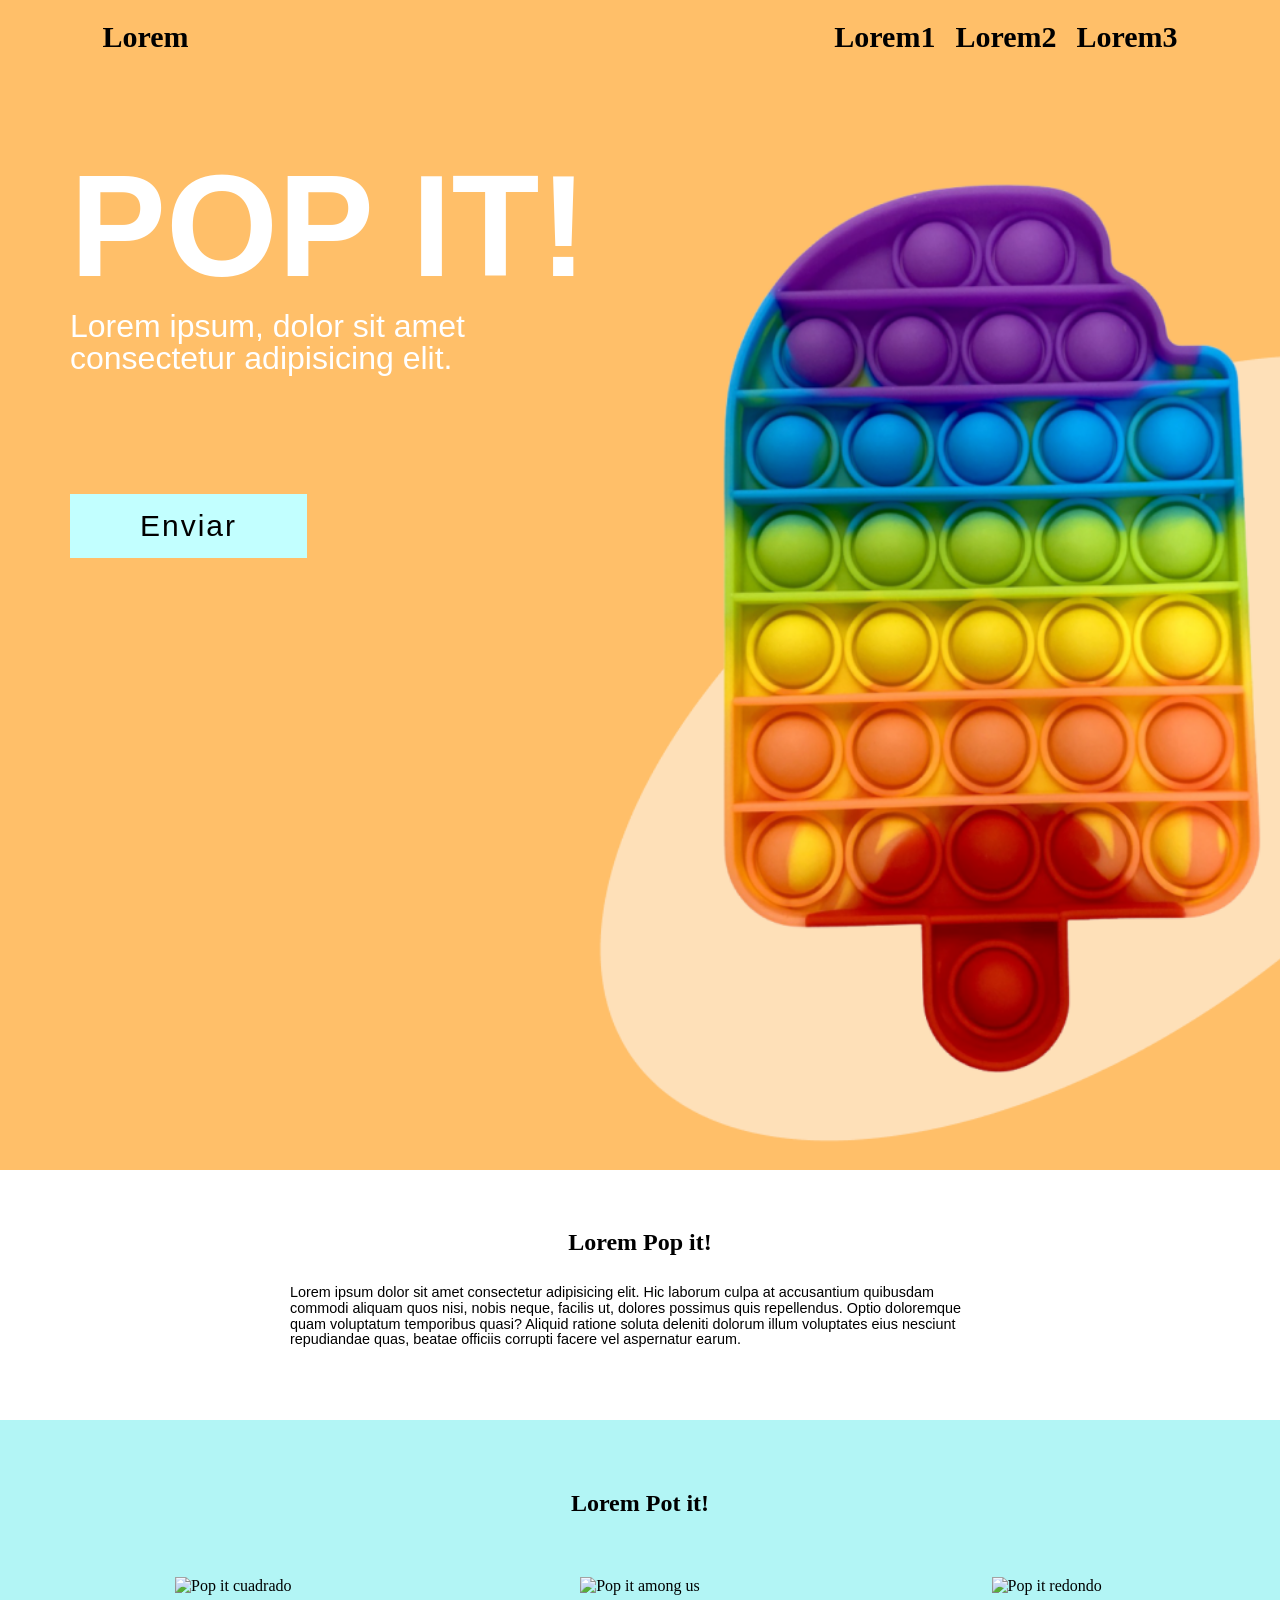
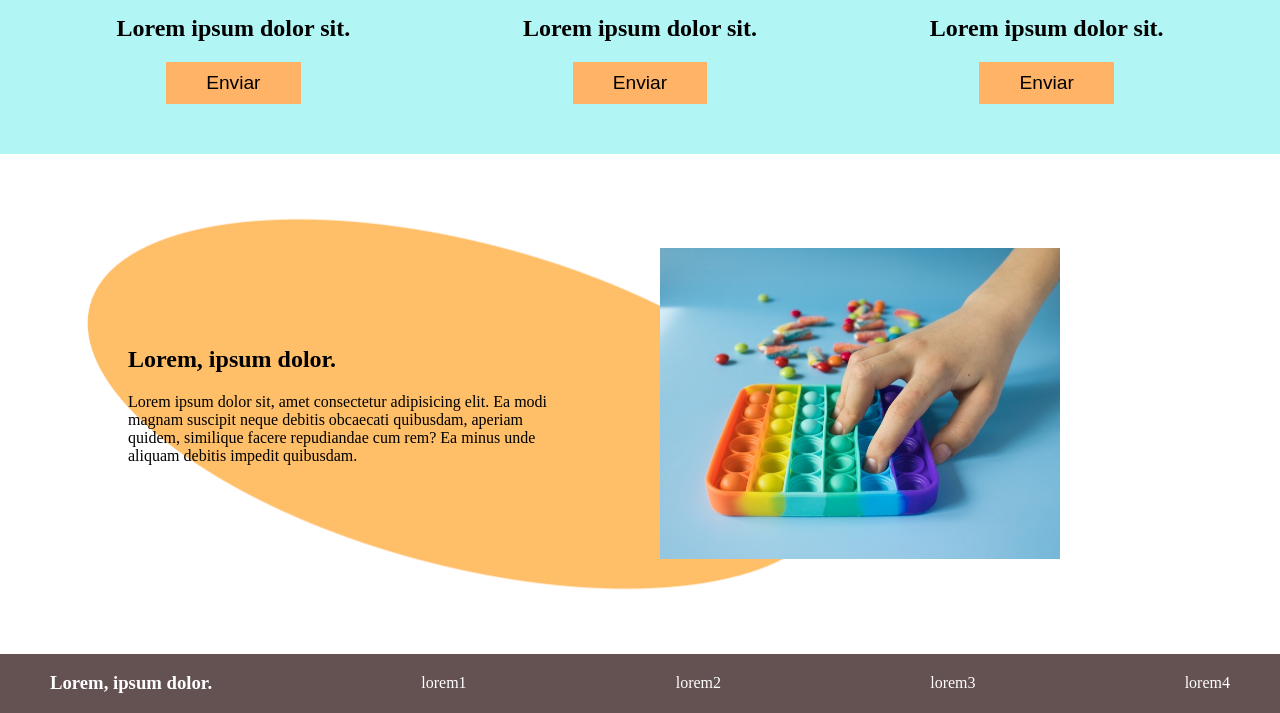
==== index.html @ e05e6b43 "cambio de lugar index y carpeta para img" ====
<!DOCTYPE html>
<html lang="en">
<head>
    <meta charset="UTF-8">
    <meta name="viewport" content="width=device-width, initial-scale=1.0">
    <title>Web para Niños</title>
    <link rel="stylesheet" href="../css/header.css">
    <link rel="stylesheet" href="../css/hero.css">
    <link rel="stylesheet" href="../css/servicios.css">
    <link rel="stylesheet" href="../css/informacion.css">
    <link rel="stylesheet" href="../css/footer.css">
</head>
<body>
    <!-- --------------------------------Header -->
    <header class="header">
            <div class="enlaces">
                <div class="logo">Lorem</div>
                <nav class="nav-links">
                    <a href="">Lorem1</a>
                    <a href="">Lorem2</a>
                    <a href="">Lorem3</a>
                </nav>
            </div>
        <div class="contenido">
            <h1>POP IT!</h1>
            <p>
                Lorem ipsum, dolor sit amet consectetur adipisicing elit.
            </p>
            <button class="boton">
                Enviar
            </button>
        </div>
    </header>


    <!-- --------------------------------SECCION1 -->
    <section class="hero">
        <div class="hero-text">
            <h2>Lorem Pop it!</h2>
            <p>
                Lorem ipsum dolor sit amet consectetur adipisicing elit.
                Hic laborum culpa at accusantium quibusdam commodi aliquam quos nisi, nobis neque, facilis ut, dolores possimus quis repellendus.
                Optio doloremque quam voluptatum temporibus quasi? Aliquid ratione soluta deleniti dolorum illum voluptates eius nesciunt repudiandae quas, beatae officiis corrupti facere vel aspernatur earum.
            </p>
        </div>
    </section>



    <!-- --------------------------------SECCION3 -->
    <section class="service-card">
        <div class="service-texto">
            <h1>Lorem Pot it!</h1>
        </div>
        <div class="portafolio-card">
            <img src="square.png" alt="Pop it cuadrado">
            <h2>Lorem ipsum dolor sit.</h2>
            <button>Enviar</button>
        </div>
        <div class="portafolio-card">
            <img src="amongus.png" alt="Pop it among us">
            <h2>Lorem ipsum dolor sit.</h2>
            <button>Enviar</button>
        </div>
        <div class="portafolio-card">
            <img src="round.png" alt="Pop it redondo">
            <h2>Lorem ipsum dolor sit.</h2>
            <button>Enviar</button>
        </div>
    </section>



    <!-- --------------------------------SECCION4 -->
    <section class="informacion">
        <div class="informacion1">
            <h1>Lorem, ipsum dolor.</h1>
            <p>
                Lorem ipsum dolor sit, amet consectetur adipisicing elit. Ea modi magnam suscipit 
                neque debitis obcaecati quibusdam, aperiam quidem, similique facere repudiandae cum rem?
                Ea minus unde aliquam debitis impedit quibusdam.
            </p>
        </div>
    </section>
    <!-- --------------------------------Footer -->
    <footer>
        <div class="footer1">
            <h3>Lorem, ipsum dolor.</h3>
            <a href="1">lorem1</a>
            <a href="2">lorem2</a>
            <a href="3">lorem3</a>
            <a href="4">lorem4</a>
        </div>
    </footer>
</body>
</html>
---- css/header.css ----
body {
    margin: 0;
    padding: 0;
    overflow-x: hidden; 
}

.header {
    background-image: url(../Html/background.png);
    height: 130vh;
    background-repeat: no-repeat;
    background-size: cover;
    background-position: center;

}

.enlaces {
    display: flex;
    justify-content: space-between;
    align-items: center;
    padding: 20px 8%;


}

.logo {
    font-size: 30px;
    font-weight: bold;
    gap: 40px;
}
.nav-links {
    display: flex;
    align-items: flex-end;
    gap: 20px;

}

.nav-links a {
    color: black;
    text-decoration: none;
    font-size: 30px;
    font-weight: bold;
    display: flex;
    align-items: center;
}

.contenido {
    display: grid;
    grid-template-columns: 1fr; 
    gap: 0px; 
    justify-items: flex-start; 
    align-content: flex-start; 
    padding: 70px;
    text-align: start;
    color: white;
    
}
.contenido h1{
    font-size: 9rem;
    margin: 0;
    font-family: sans-serif;
}
.contenido p{
    font-size: 2rem;
    margin: 0;
    font-family: sans-serif;
    max-width: 500px; 
    line-height: 1; 
    margin-bottom: 20px;
    color: white;
    
}

.boton {
    font-size: 30px;
    font-weight: 500px;
    font-family: sans-serif;
    letter-spacing: 2px; 
    padding: 15px 70px;
    border: none;
    cursor: pointer;
    background-color: rgb(194, 255, 255);
    margin-top: 100px;
    


}
@media (max-width: 756px) {
    @media screen and (max-width: 736px)  }
---- css/hero.css ----
.hero{
    padding: 10px;
    margin: 20px;
    display: flex;
    justify-content: center;
    height: 190px;
}
.hero h2{
    padding: 9px;
    display: flex;
    justify-content: center;
    
}
.hero p {
    max-width: 700px; 
    line-height: 1.1;
    font-family:'Gill Sans', 'Gill Sans MT', Calibri, 'Trebuchet MS', sans-serif;
    font-size: 0.9rem;
    margin: 0;
}
---- css/servicios.css ----
.service-card {
    display: grid;
    grid-template-columns: repeat(3, 1fr); 
    gap: 40px; 
    padding: 50px;
    background-color: #b2f5f5;
    justify-items: center; 
    text-align: center;
    
}



.service-texto {
    grid-column: 1 / 4; 
}


img {
    width: 200px;
    height: 200px;

}


button {
    background-color: #ffb366;
    border: none;
    padding: 10px 40px;
    font-size: 1.2rem;
    cursor: pointer;
    display: inline-block; 
    transition: transform 0.3s ease; 
}


button:hover {
    transform: translateY(-10px); /* Se eleva 10px */
    }
---- css/informacion.css ----
.informacion {
    height: 500px;
    display: flex;
    align-items: center;
    padding: 0 10%;
    background-image: 
        url('../Html/photo.jpg'),
        url('../Html/bg-grid.png');
    background-position: right 25% center, left -50px center;
    background-repeat: no-repeat;
    background-size: 400px auto, 80% 100%; 
}

.informacion p {
    max-width: 450px;
    z-index: 2;
}
---- css/footer.css ----
.footer1 {
    display: flex;
    justify-content: space-between; 
    align-items: center;
    padding: 0 50px;
    height: 10%;    
    background-color: rgb(100, 81, 81);
    color: white;
}

.footer1 a {
    text-decoration: none; 
    display: flex;
    color: white;
    display: inline-block; 
    transition: transform 0.3s ease; 
}
a:hover {
    transform: translateY(-3px);
}

@media (max-width: 736px) {
    
}
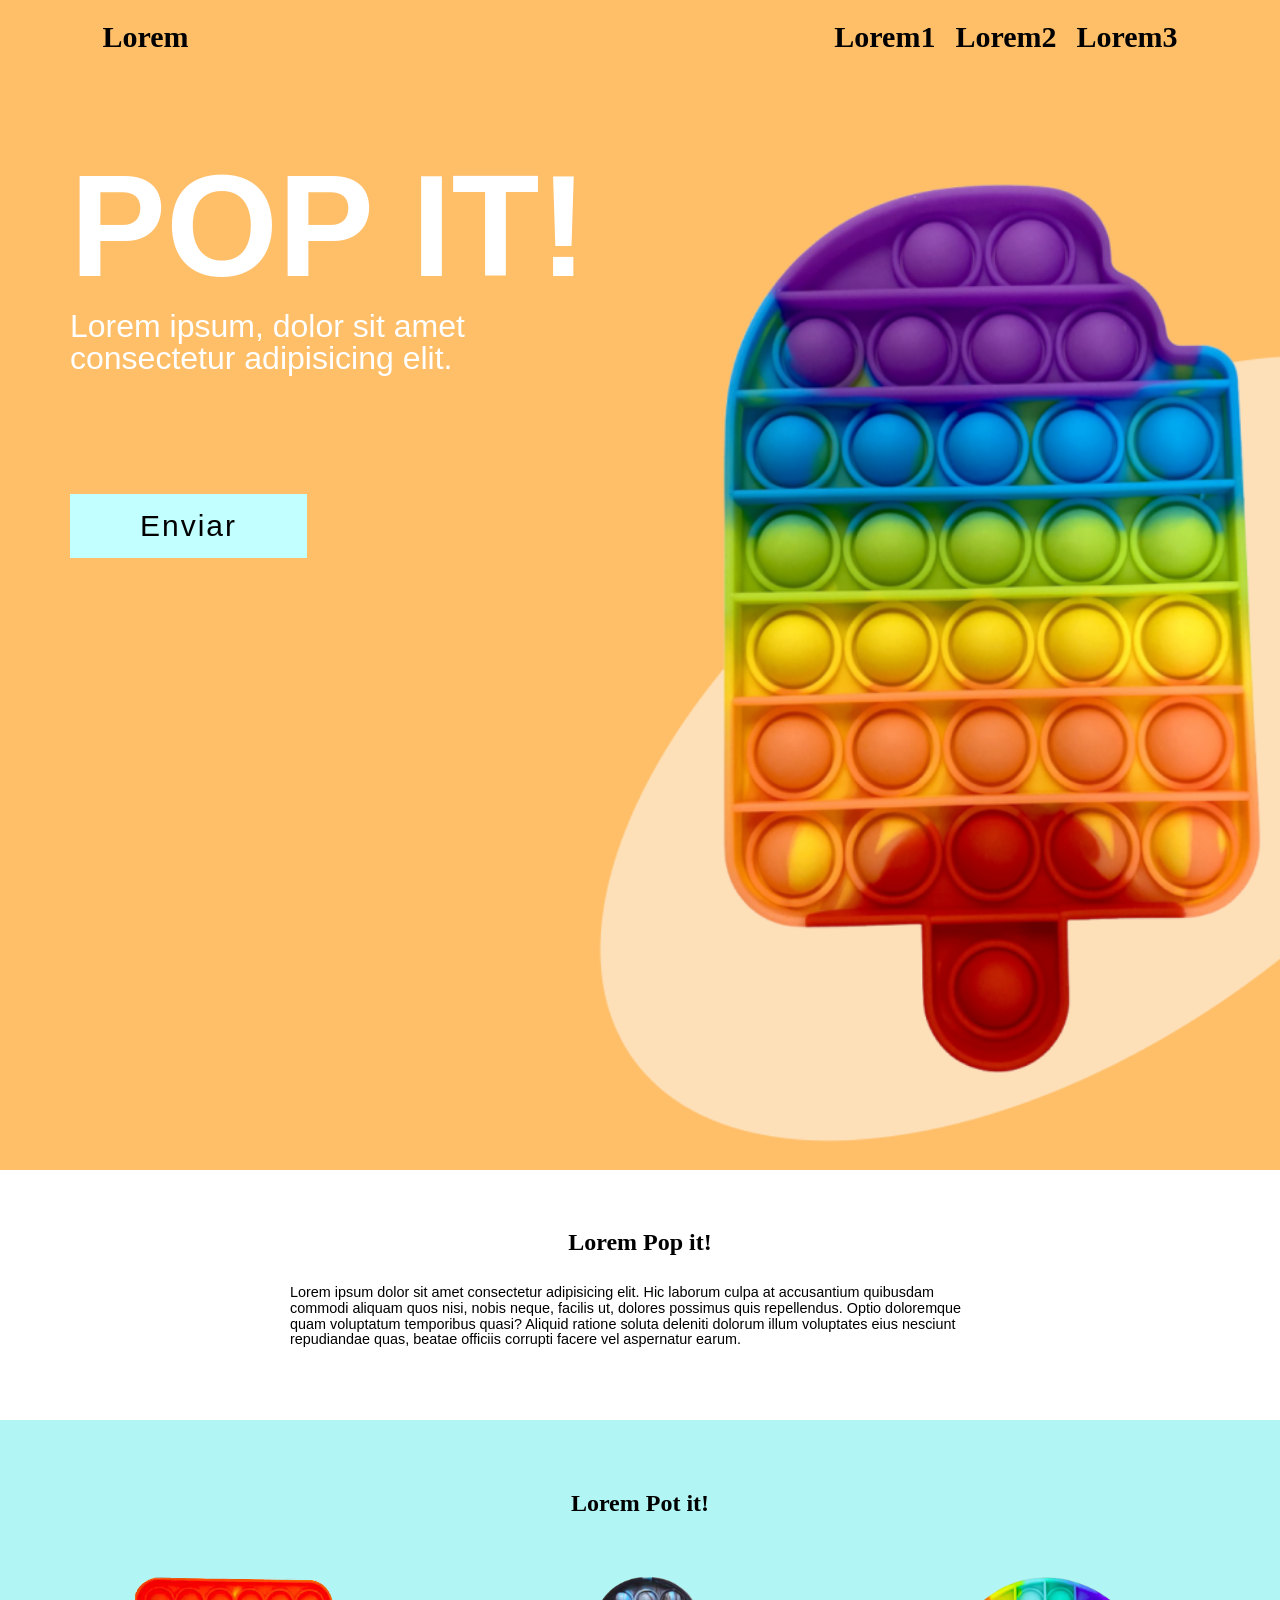
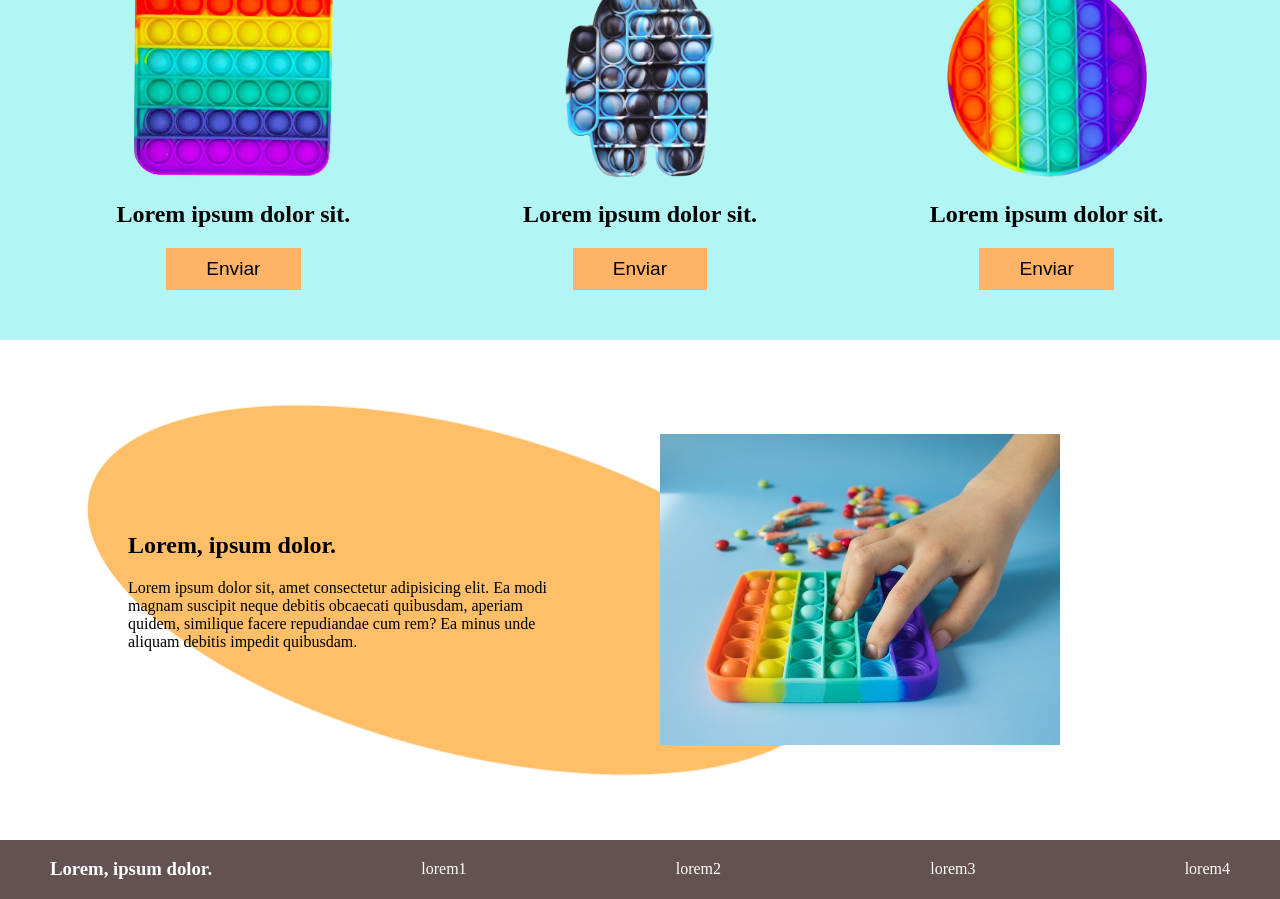
==== commit c818cc39: "actualice los link de los css" ====
--- a/index.html
+++ b/index.html
@@ -4,11 +4,11 @@
     <meta charset="UTF-8">
     <meta name="viewport" content="width=device-width, initial-scale=1.0">
     <title>Web para Niños</title>
-    <link rel="stylesheet" href="../css/header.css">
-    <link rel="stylesheet" href="../css/hero.css">
-    <link rel="stylesheet" href="../css/servicios.css">
-    <link rel="stylesheet" href="../css/informacion.css">
-    <link rel="stylesheet" href="../css/footer.css">
+    <link rel="stylesheet" href="css/header.css">
+    <link rel="stylesheet" href="css/hero.css">
+    <link rel="stylesheet" href="css/servicios.css">
+    <link rel="stylesheet" href="css/informacion.css">
+    <link rel="stylesheet" href="css/footer.css">
 </head>
 <body>
     <!-- --------------------------------Header -->
@@ -53,17 +53,17 @@
             <h1>Lorem Pot it!</h1>
         </div>
         <div class="portafolio-card">
-            <img src="square.png" alt="Pop it cuadrado">
+            <img src="../img/square.png" alt="Pop it cuadrado">
             <h2>Lorem ipsum dolor sit.</h2>
             <button>Enviar</button>
         </div>
         <div class="portafolio-card">
-            <img src="amongus.png" alt="Pop it among us">
+            <img src="../img/amongus.png" alt="Pop it among us">
             <h2>Lorem ipsum dolor sit.</h2>
             <button>Enviar</button>
         </div>
         <div class="portafolio-card">
-            <img src="round.png" alt="Pop it redondo">
+            <img src="../img/round.png" alt="Pop it redondo">
             <h2>Lorem ipsum dolor sit.</h2>
             <button>Enviar</button>
         </div>
--- a/css/header.css
+++ b/css/header.css
@@ -6,7 +6,7 @@
 }
 
 .header {
-    background-image: url(../Html/background.png);
+    background-image: url(../img/background.png);
     height: 130vh;
     background-repeat: no-repeat;
     background-size: cover;
@@ -86,4 +86,5 @@
 
 }
 @media (max-width: 756px) {
-    @media screen and (max-width: 736px)  }+    
+}
--- a/css/informacion.css
+++ b/css/informacion.css
@@ -4,8 +4,8 @@
     align-items: center;
     padding: 0 10%;
     background-image: 
-        url('../Html/photo.jpg'),
-        url('../Html/bg-grid.png');
+        url('../img/photo.jpg'),
+        url('../img/bg-grid.png');
     background-position: right 25% center, left -50px center;
     background-repeat: no-repeat;
     background-size: 400px auto, 80% 100%; 
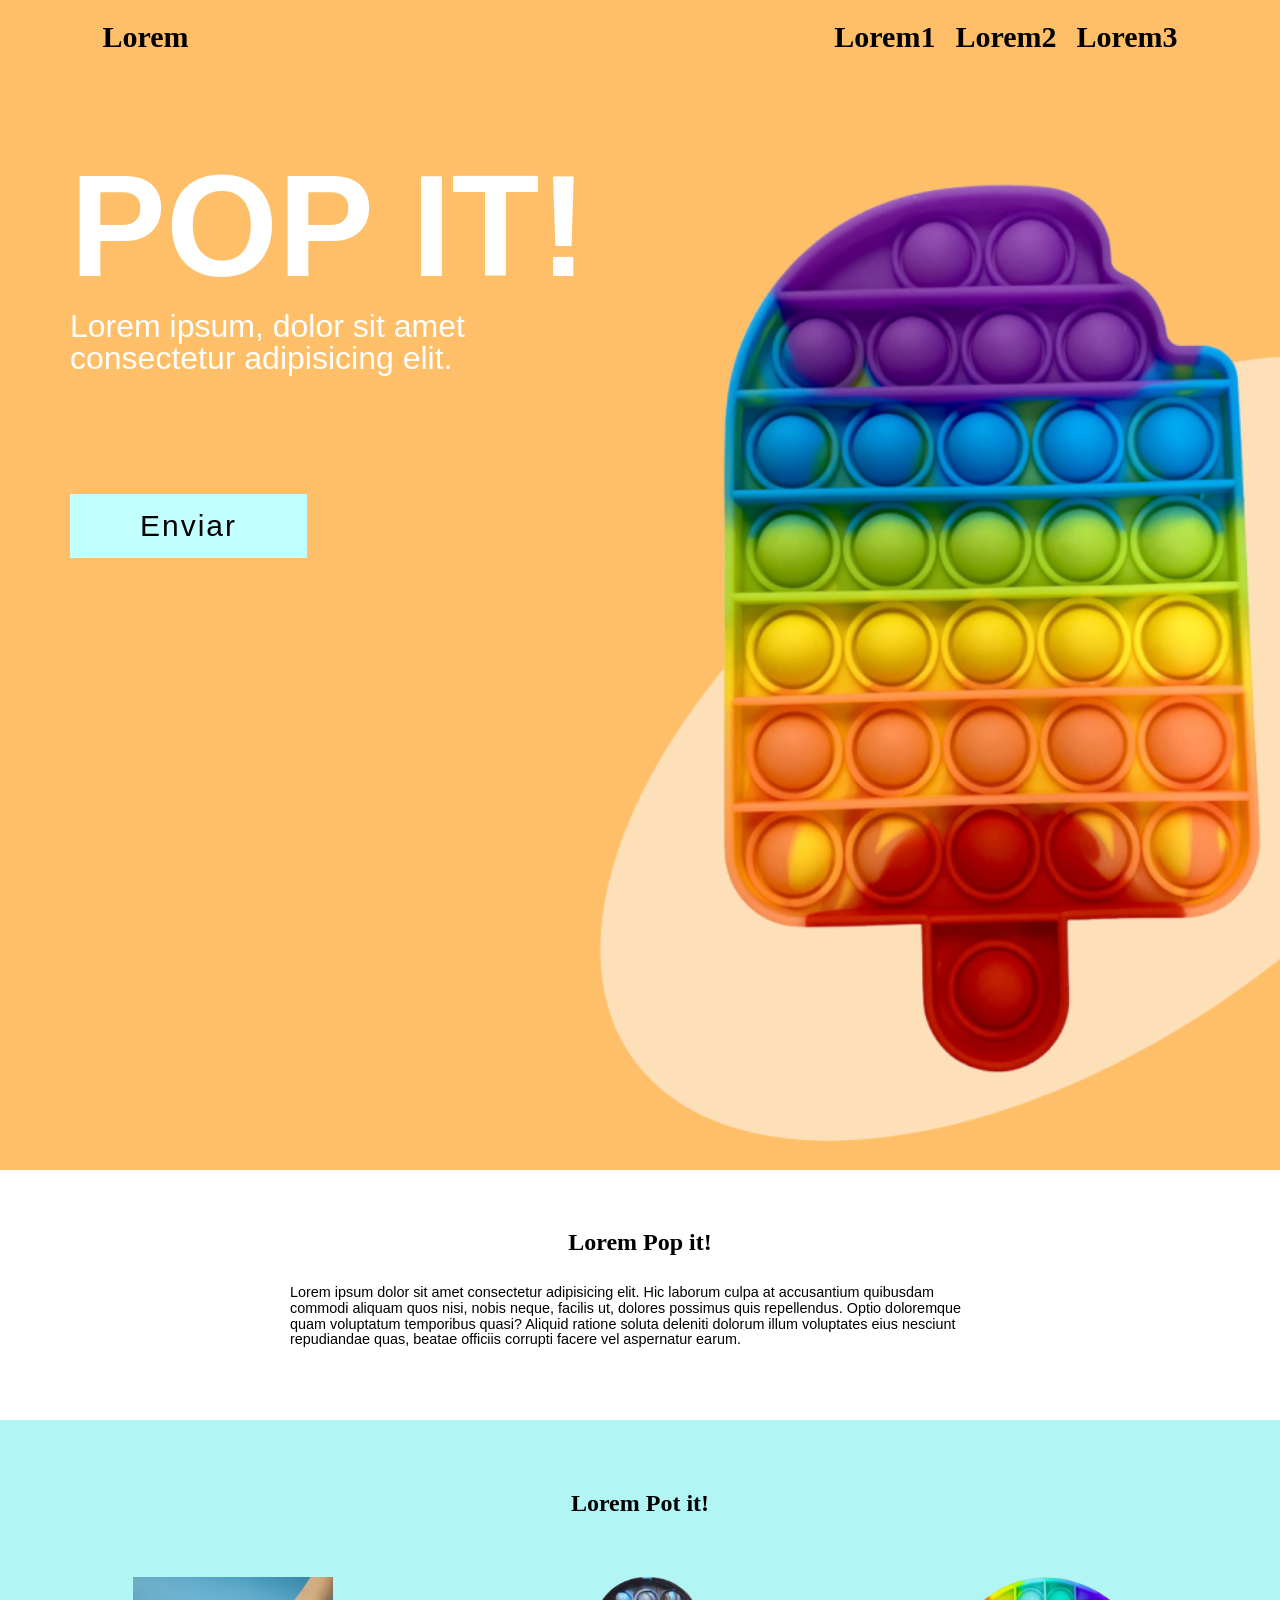
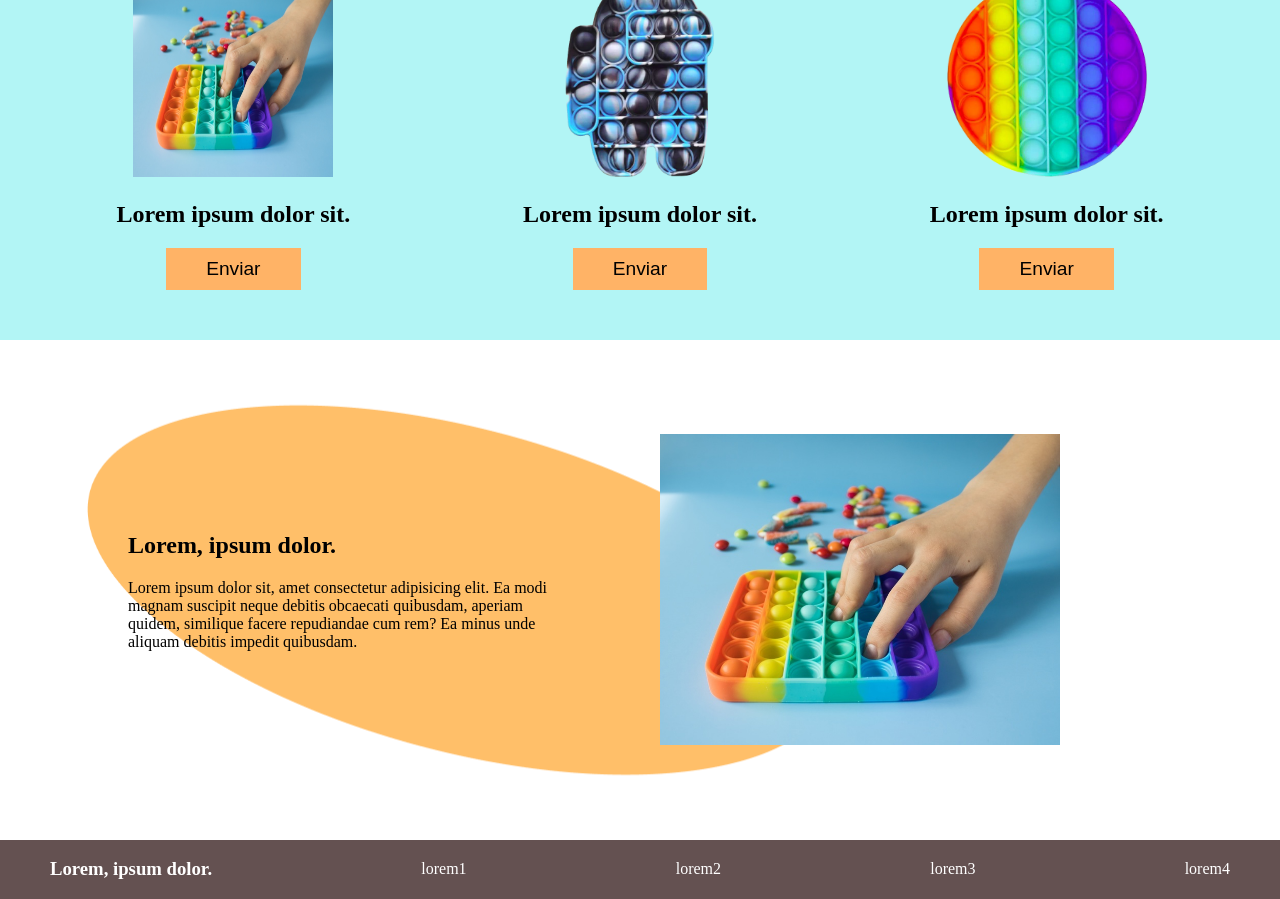
==== commit c4076065: "se coloco las imagenes en el lugar correcto y crea index.js" ====
--- a/index.html
+++ b/index.html
@@ -53,17 +53,17 @@
             <h1>Lorem Pot it!</h1>
         </div>
         <div class="portafolio-card">
-            <img src="../img/square.png" alt="Pop it cuadrado">
+            <img src="img/photo.jpg" alt="Pop it cuadrado">
             <h2>Lorem ipsum dolor sit.</h2>
             <button>Enviar</button>
         </div>
         <div class="portafolio-card">
-            <img src="../img/amongus.png" alt="Pop it among us">
+            <img src="img/amongus.png" alt="Pop it among us">
             <h2>Lorem ipsum dolor sit.</h2>
             <button>Enviar</button>
         </div>
         <div class="portafolio-card">
-            <img src="../img/round.png" alt="Pop it redondo">
+            <img src="img/round.png" alt="Pop it redondo">
             <h2>Lorem ipsum dolor sit.</h2>
             <button>Enviar</button>
         </div>
@@ -93,4 +93,5 @@
         </div>
     </footer>
 </body>
+<script src="js/index.js"></script>
 </html>
--- a/css/header.css
+++ b/css/header.css
@@ -8,6 +8,7 @@
 .header {
     background-image: url(../img/background.png);
     height: 130vh;
+    width: 100%;
     background-repeat: no-repeat;
     background-size: cover;
     background-position: center;
@@ -86,5 +87,40 @@
 
 }
 @media (max-width: 756px) {
-    
+    .header {
+        background-position: 70% center;
+        height: 600px;
+    }
+    .enlaces {
+        flex-direction: column;
+        gap: 10px;
+        padding: 20px;
+        text-align: center;
+    }
+    .logo {
+        font-size: 40px;
+    }
+    .nav-links a {
+        font-size: 20px;
+        
+    }
+    .contenido{
+        align-items: center;
+    }
+
+    .contenido h1{
+        font-size: 60px;
+        
+    }
+    .contenido p{
+        font-size: 30px;
+        
+    }
+    .boton {
+        font-size: 15px;
+        margin: 0 ; 
+        background-origin: padding-box;
+        background-color: aliceblue;
+        
+    }
 }
--- a/css/hero.css
+++ b/css/hero.css
@@ -17,4 +17,13 @@
     font-family:'Gill Sans', 'Gill Sans MT', Calibri, 'Trebuchet MS', sans-serif;
     font-size: 0.9rem;
     margin: 0;
+}
+@media (max-width: 500px) {
+    .hero {
+        padding: 20px;
+        height: 400px;
+    }
+    .hero h2 {
+        font-size: 39px;
+    }
 }
--- a/css/servicios.css
+++ b/css/servicios.css
@@ -38,4 +38,25 @@
     transform: translateY(-10px); /* Se eleva 10px */
     }
 
+@media (max-width: 768px) {
 
+    .service-card {
+        grid-template-columns: 1fr;
+        gap: 20px;
+        padding: 20px;
+    }
+
+    .service-texto {
+        grid-column: 1 / 2; 
+
+    img {
+        width: 150px; 
+        height: auto;
+    }
+
+    button {
+        width: 100%; 
+    }
+}
+}
+
--- a/css/informacion.css
+++ b/css/informacion.css
@@ -15,3 +15,18 @@
     max-width: 450px;
     z-index: 2;
 }
+@media (max-width: 768px) {
+    .informacion {
+        height: auto;           
+        flex-direction: column; 
+        padding: 50px ;
+        text-align: center;
+        background-position:center bottom 40px, center;             
+        background-size: 300px auto, cover;           
+    }
+
+    .informacion p {
+        max-width: 100%;
+        margin-bottom: 280px;
+    }
+}
--- a/css/footer.css
+++ b/css/footer.css
@@ -20,5 +20,13 @@
 }
 
 @media (max-width: 736px) {
-    
+    .footer1{
+        flex-direction: column;
+        gap: 16px;
+        padding: 20px;
+
+    }
+    .footer1 h3{
+        font-size: 20px;
+    }
 }
